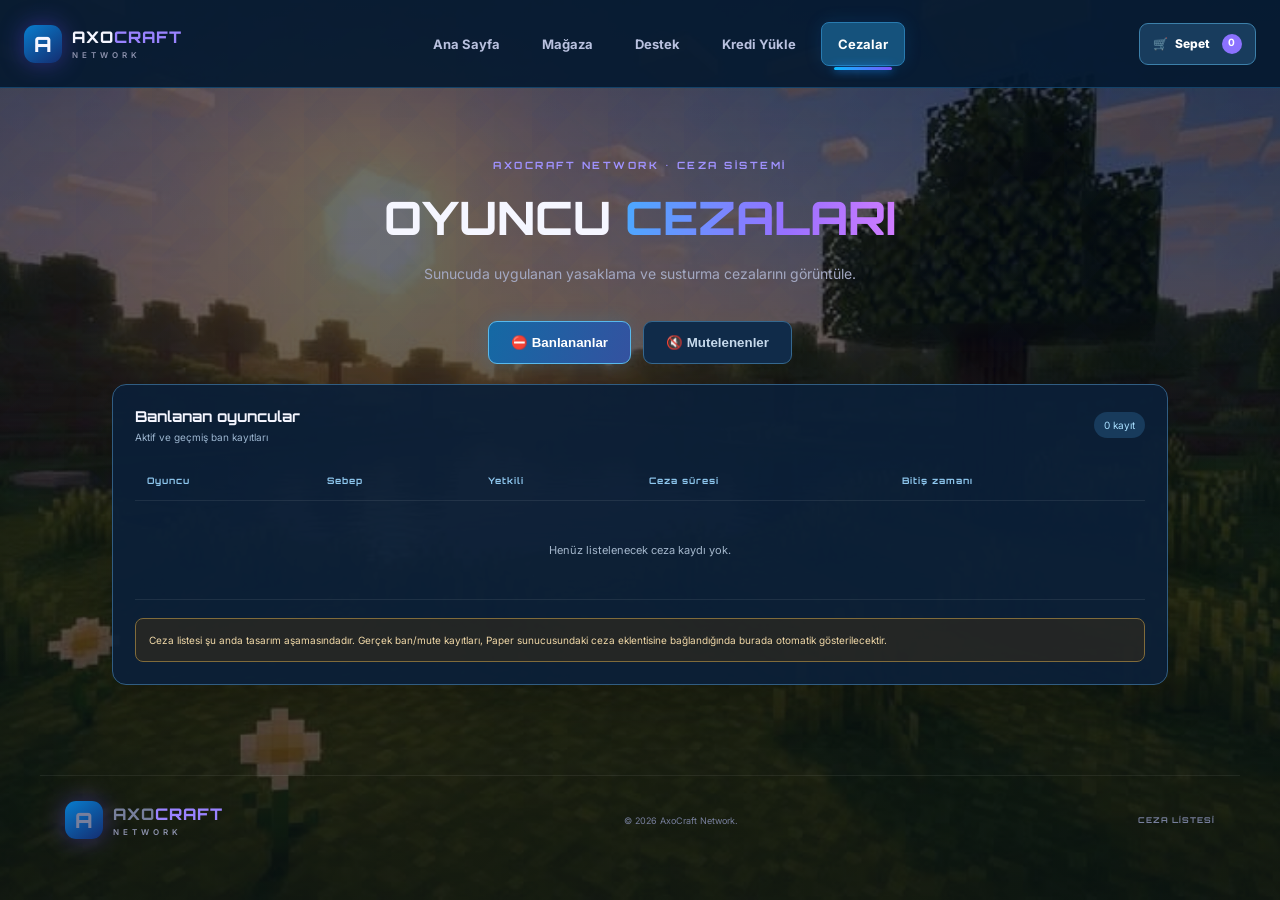
==== cezalar.html @ dee63c84 "Add ban and mute punishment page" ====
<!doctype html>
<html lang="tr"><head><meta charset="utf-8"><meta name="viewport" content="width=device-width,initial-scale=1"><meta name="theme-color" content="#071b31"><title>AxoCraft • Cezalar</title><link href="https://fonts.googleapis.com/css2?family=Orbitron:wght@500;600;700;800&family=Inter:wght@400;500;600;700;800&display=swap" rel="stylesheet"><link rel="stylesheet" href="style.css?v=20261124-2"></head><body><div class="bg-scene"></div><div class="bg-shade"></div>
<header class="topbar"><a class="brand" href="index.html"><span class="brand-mark">A</span><span>AXO<span class="accent">CRAFT</span><small>NETWORK</small></span></a><nav class="main-nav"><a class="nav-tab" href="index.html">Ana Sayfa</a><a class="nav-tab" href="magaza.html">Mağaza</a><a class="nav-tab" href="support.html">Destek</a><a class="nav-tab" href="kredi.html">Kredi Yükle</a><a class="nav-tab active" href="cezalar.html">Cezalar</a></nav><div class="nav-actions"><a class="cart-button" href="magaza.html#sepet">🛒 <span>Sepet</span><b id="headerCartCount" class="cart-count">0</b></a></div></header>
<main class="punishments-page"><div class="section-heading"><span class="eyebrow">AXOCRAFT NETWORK • CEZA SİSTEMİ</span><h1>OYUNCU <span class="gradient">CEZALARI</span></h1><p>Sunucuda uygulanan yasaklama ve susturma cezalarını görüntüle.</p></div><div class="punishment-tabs"><button class="punishment-tab active" data-kind="bans">⛔ Banlananlar</button><button class="punishment-tab" data-kind="mutes">🔇 Mutelenenler</button></div><div class="punishment-panel"><div class="punishment-panel-head"><div><b id="punishmentTitle">Banlanan oyuncular</b><small id="punishmentDescription">Aktif ve geçmiş ban kayıtları</small></div><span class="punishment-count" id="punishmentCount">0 kayıt</span></div><div class="punishment-table-wrap"><table class="punishment-table"><thead><tr><th>Oyuncu</th><th>Sebep</th><th>Yetkili</th><th>Ceza süresi</th><th>Bitiş zamanı</th></tr></thead><tbody id="punishmentRows"><tr><td colspan="5" class="punishment-empty">Henüz listelenecek ceza kaydı yok.</td></tr></tbody></table></div><div class="punishment-note">Ceza listesi şu anda tasarım aşamasındadır. Gerçek ban/mute kayıtları, Paper sunucusundaki ceza eklentisine bağlandığında burada otomatik gösterilecektir.</div></div></main><footer><a class="brand" href="index.html"><span class="brand-mark">A</span><span>AXO<span class="accent">CRAFT</span><small>NETWORK</small></span></a><span>© 2026 AxoCraft Network.</span><span class="footer-note">CEZA LİSTESİ</span></footer>
<script>
const tabs=[...document.querySelectorAll("[data-kind]")];const title=document.getElementById("punishmentTitle"),desc=document.getElementById("punishmentDescription");tabs.forEach(tab=>tab.addEventListener("click",()=>{tabs.forEach(x=>x.classList.toggle("active",x===tab));const mute=tab.dataset.kind==="mutes";title.textContent=mute?"Mutelenen oyuncular":"Banlanan oyuncular";desc.textContent=mute?"Aktif ve geçmiş mute kayıtları":"Aktif ve geçmiş ban kayıtları";document.getElementById("punishmentRows").innerHTML='<tr><td colspan="5" class="punishment-empty">Henüz listelenecek ceza kaydı yok.</td></tr>';document.getElementById("punishmentCount").textContent="0 kayıt";}));let count=0;try{const c=JSON.parse(localStorage.getItem("axo_demo_cart")||"[]");count=c.reduce((n,x)=>n+(Number(x.qty)||1),0)}catch(e){}const badge=document.getElementById("headerCartCount");badge.textContent=count;badge.classList.toggle("has-items",count>0);
</script></body></html>
---- style.css ----
*{box-sizing:border-box}html{scroll-behavior:smooth}body{margin:0;background:#080b1b;color:#f5f6ff;font-family:Inter,Arial,sans-serif;overflow-x:hidden}a{color:inherit;text-decoration:none}.bg-scene{position:fixed;inset:0;z-index:-3;background-image:url('assets/axocraft-background.jpg');background-size:cover;background-position:center;background-repeat:no-repeat;background-attachment:fixed}.bg-scene:before{content:"";position:absolute;inset:0;background-image:linear-gradient(135deg,transparent 24%,#4c4aff0b 25%,#4c4aff0b 50%,transparent 51%),linear-gradient(45deg,transparent 24%,#55aaff0b 25%,#55aaff0b 50%,transparent 51%);background-size:76px 76px;mask-image:linear-gradient(#000,transparent 85%)}.bg-shade{position:fixed;inset:0;z-index:-2;background:linear-gradient(90deg,#080b1b55,#080b1b25 55%,#080b1b45)}.topbar{height:78px;max-width:1200px;margin:auto;padding:0 25px;display:flex;align-items:center;justify-content:space-between;border-bottom:1px solid #ffffff14;gap:18px}.brand{display:flex;align-items:center;gap:10px;font:800 16px Orbitron;letter-spacing:1px;white-space:nowrap}.brand-mark{width:38px;height:38px;border-radius:11px;display:grid;place-items:center;background:linear-gradient(135deg,#287cff,#963cff);box-shadow:0 0 25px #684cff66;font-size:21px}.accent{color:#9a83ff}.brand small{display:block;font:600 8px Inter;letter-spacing:4px;color:#8c91ac;margin-top:3px}.topbar nav{display:flex;gap:27px;color:#a9aec8;font-size:12px}.topbar nav a:hover{color:white}.nav-actions{display:flex;align-items:center;gap:8px}.nav-actions button{border:1px solid #4a4c78;background:#11152b;color:#e9eaff;padding:10px 13px;border-radius:8px;font-size:11px;cursor:pointer}.nav-actions .nav-register{background:linear-gradient(105deg,#287cff,#8050f5);border:0}.nav-actions .cart-button{border-color:#39365f}.cart-button b{background:#8b72ff;border-radius:20px;padding:2px 6px;margin-left:5px}.menu{display:none;background:none;color:white;border:0;font-size:24px}.hero{max-width:1200px;margin:auto;padding:80px 25px 65px;min-height:500px;display:grid;grid-template-columns:1.05fr .95fr;align-items:center}.eyebrow{font:700 10px Orbitron;letter-spacing:2.5px;color:#a092ff}.eyebrow i{display:inline-block;width:7px;height:7px;background:#50e4c2;border-radius:50%;margin-right:9px;box-shadow:0 0 12px #50e4c2}.hero h1{font:800 clamp(43px,6vw,75px)/1.06 Orbitron;letter-spacing:-3px;margin:22px 0}.gradient{background:linear-gradient(100deg,#4aa9ff,#9870ff 60%,#d27cff);-webkit-background-clip:text;background-clip:text;color:transparent}.hero-copy>p,.section-heading p,.join p{color:#a3a8c2;line-height:1.8;font-size:14px;max-width:480px}.hero-actions{display:flex;gap:12px;margin:28px 0 22px;flex-wrap:wrap}.primary,.secondary{border:0;border-radius:7px;padding:14px 18px;font:700 10px Orbitron;letter-spacing:1px;cursor:pointer}.primary{color:white;background:linear-gradient(105deg,#287cff,#8050f5);box-shadow:0 8px 28px #5b50ef45}.secondary{display:inline-block;border:1px solid #343956;color:#d5d8ed;background:#111426}.ip-line{display:flex;align-items:center;gap:10px;color:#d9dcf3;font:600 11px monospace}.pulse,.status-dot{width:7px;height:7px;border-radius:50%;background:#4ee1b0;box-shadow:0 0 12px #4ee1b0}.tiny{font:700 8px Inter;color:#777f9f;letter-spacing:1px;margin-left:8px}.hero-art{height:350px;position:relative;display:grid;place-items:center;overflow:hidden}.portal{width:210px;height:260px;border:13px solid #4035a0;border-radius:48% 48% 12px 12px;background:radial-gradient(ellipse,#ef80ff 0%,#7a35e9 30%,#191b60 72%);box-shadow:0 0 35px #7e4aff,0 0 100px #793fff88,inset 0 0 25px #b9a0ff;transform:perspective(500px) rotateY(-14deg);animation:portalGlow 4s infinite alternate}.portal:after{content:"";position:absolute;inset:22px;border:2px solid #d6a2ff88;border-radius:50% 50% 8px 8px}.pixel-tower{position:absolute;bottom:35px;width:100%;height:75px;background:linear-gradient(90deg,transparent 0 8%,#182653 8% 22%,#2b286a 22% 28%,transparent 28% 66%,#24234f 66% 83%,transparent 83%);clip-path:polygon(0 55%,12% 55%,12% 15%,20% 15%,20% 55%,30% 55%,30% 35%,42% 35%,42% 55%,57% 55%,57% 0,67% 0,67% 55%,82% 55%,82% 20%,91% 20%,91% 55%,100% 55%,100% 100%,0 100%)}.floating-block{position:absolute;width:42px;height:42px;background:linear-gradient(135deg,#6b65ff,#242a70);box-shadow:0 0 25px #6155ff88;transform:rotate(25deg);image-rendering:pixelated}.block-a{top:45px;left:18%}.block-b{bottom:65px;right:15%;width:25px;height:25px;background:linear-gradient(135deg,#5bc8ff,#2253a0)}.art-caption{position:absolute;bottom:4px;font:700 9px Orbitron;letter-spacing:4px;color:#858bb3}@keyframes portalGlow{to{filter:hue-rotate(18deg) brightness(1.2);box-shadow:0 0 55px #b14aff,0 0 120px #793fffaa}}.status-wrap{max-width:1140px;margin:0 auto;padding:0 25px}.status-card{display:flex;align-items:center;gap:45px;padding:20px 25px;background:#111629ed;border:1px solid #292f50;border-radius:12px}.status-left{display:flex;align-items:center;gap:13px;flex:1}.status-left b,.status-stat b{display:block;font-size:13px}.status-left small,.status-stat small{display:block;color:#737b9d;font-size:8px;letter-spacing:1.4px;margin-top:6px}.status-stat b{font:700 18px Orbitron}.refresh{background:#1b2040;color:#b8b2ff;border:1px solid #34365d;border-radius:7px;padding:8px 12px;font-size:18px;cursor:pointer}.section{max-width:1200px;margin:0 auto;padding:90px 25px}.section-heading{text-align:center}.section-heading h2,.feature-band h2,.join h2{font:800 clamp(29px,4vw,44px) Orbitron;margin:14px 0}.section-heading p{margin:0 auto}.mode-grid{display:grid;grid-template-columns:repeat(3,1fr);gap:17px;margin-top:40px}.mode-card{padding:25px;background:linear-gradient(145deg,#141a32ed,#101426ed);border:1px solid #292f4d;border-radius:12px;min-height:215px}.mode-card.featured{border-color:#6551c9;box-shadow:0 0 35px #654cff18}.mode-icon{font-size:27px;margin-bottom:18px}.tag,.product-type{font:700 8px Orbitron;letter-spacing:2px;color:#9a8cff}.mode-card h3,.product-card h3{font:700 18px Orbitron;margin:10px 0}.mode-card p,.product-card p{color:#9299b7;font-size:12px;line-height:1.7}.store{padding-top:75px}.store-tabs{display:flex;justify-content:center;gap:9px;flex-wrap:wrap;margin:30px 0}.store-tab{background:#12172d;border:1px solid #303657;color:#b9bfd9;border-radius:20px;padding:10px 17px;font-size:11px;cursor:pointer}.store-tab.active{background:#4d3e9b;border-color:#8a76ff;color:#fff}.product-grid{display:grid;grid-template-columns:repeat(3,1fr);gap:17px}.product-card{overflow:hidden;border:1px solid #2b3152;border-radius:13px;background:#111629f2;transition:.2s}.product-card:hover{transform:translateY(-4px);border-color:#7865e6}.product-card.hidden{display:none}.product-art{height:155px;display:grid;place-items:center;font-size:55px;position:relative;background:radial-gradient(circle at 50% 50%,#6650bf88,transparent 55%),linear-gradient(135deg,#19274d,#241944)}.product-art span{position:absolute;top:13px;right:13px;background:#080b1bdc;border:1px solid #5b4eaa;border-radius:20px;padding:6px 9px;font:700 8px Orbitron;color:#c5baff}.vip-art{background:radial-gradient(circle,#357bdc88,transparent 55%),linear-gradient(135deg,#112c4d,#241944)}.credit-art{background:radial-gradient(circle,#a8793188,transparent 55%),linear-gradient(135deg,#29294a,#17233e)}.key-art{background:radial-gradient(circle,#8d50b588,transparent 55%),linear-gradient(135deg,#24183f,#142445)}.cosmetic-art{background:radial-gradient(circle,#3984d888,transparent 55%),linear-gradient(135deg,#142a4b,#291940)}.product-info{padding:18px}.product-info h3{font-size:16px}.product-info p{min-height:36px}.product-bottom{display:flex;align-items:center;justify-content:space-between;gap:8px;margin-top:17px}.product-bottom>b{font:700 16px Orbitron;color:#fff}.add-cart{border:1px solid #6556bc;background:#29224e;color:#eeeaff;border-radius:7px;padding:9px 10px;font-size:10px;cursor:pointer}.add-cart:hover{background:#5140a0}.store-note{text-align:center;color:#7882a3;font-size:10px;line-height:1.6;margin:25px auto 0;max-width:700px}.feature-band{padding:65px max(25px,calc((100% - 1140px)/2));background:linear-gradient(100deg,#11152bee,#171332ed);border-top:1px solid #27284c;border-bottom:1px solid #27284c;display:grid;grid-template-columns:1fr 1fr;gap:45px;align-items:center}.feature-list>div{display:flex;gap:22px;padding:16px 0;border-bottom:1px solid #ffffff12}.feature-list b{font:700 13px Orbitron;color:#8d7bff}.feature-list strong,.feature-list small{display:block}.feature-list strong{font-size:13px}.feature-list small{font-size:11px;color:#858ca9;margin-top:5px}.join{text-align:center;padding:75px 20px 90px;background:radial-gradient(ellipse at center,#29205b66,transparent 65%);border-top:1px solid #ffffff10}.join .primary{margin-top:15px}footer{max-width:1200px;margin:auto;padding:25px;color:#777f9c;font-size:9px;display:flex;align-items:center;justify-content:space-between;border-top:1px solid #ffffff12}.footer-note{font:700 8px Orbitron;letter-spacing:1px}.toast{position:fixed;bottom:22px;left:50%;transform:translate(-50%,20px);opacity:0;background:#25234c;border:1px solid #7868e8;padding:12px 18px;border-radius:8px;font-size:12px;transition:.25s;pointer-events:none;z-index:30}.toast.show{opacity:1;transform:translate(-50%,0)}.modal-backdrop,.drawer-backdrop{position:fixed;inset:0;background:#030510d9;backdrop-filter:blur(8px);z-index:40;display:none;align-items:center;justify-content:center;padding:18px}.modal-backdrop.open,.drawer-backdrop.open{display:flex}.modal{position:relative;width:min(100%,420px);padding:30px;background:#12172c;border:1px solid #51458b;border-radius:15px;box-shadow:0 20px 90px #0009}.modal h2,.cart-drawer h2{font:800 25px Orbitron;margin:13px 0}.modal-help{font-size:11px;color:#9aa2bf;line-height:1.6}.modal-close{position:absolute;right:16px;top:12px;border:0;background:none;color:#c9c8e9;font-size:27px;cursor:pointer}.modal label,.checkout-label{display:block;color:#b9bfd9;font-size:11px;margin:14px 0 7px}.modal input,.cart-drawer input{width:100%;padding:12px;background:#090e20;border:1px solid #343b61;border-radius:7px;color:#fff;outline:none}.modal input:focus,.cart-drawer input:focus{border-color:#8b72ff}.full{width:100%;margin-top:18px}.switch-auth{display:block;margin:17px auto 0;border:0;background:none;color:#b5a6ff;font-size:11px;cursor:pointer}.hidden{display:none!important}.drawer-backdrop{justify-content:flex-end;padding:0}.cart-drawer{position:relative;height:100%;width:min(100%,420px);background:#11162b;border-left:1px solid #464078;padding:30px 23px;overflow:auto}.cart-drawer h2{margin-bottom:25px}.cart-items{display:grid;gap:12px}.cart-row{display:flex;align-items:center;gap:12px;padding:12px;background:#1a2039;border:1px solid #30395d;border-radius:9px}.cart-row .emoji{font-size:25px}.cart-row .item-name{flex:1;font-size:12px}.cart-row .item-name small{display:block;color:#929ab8;margin-top:5px}.remove-item{border:0;background:none;color:#ff8b9c;font-size:18px;cursor:pointer}.empty-cart{color:#939ab6;font-size:12px}.cart-summary{display:flex;justify-content:space-between;border-top:1px solid #343a5b;margin-top:25px;padding-top:18px;font-size:13px}.cart-summary b{font:700 17px Orbitron}.cart-drawer .modal-help{margin-top:12px}.checkout-label{margin-top:25px}@media(max-width:800px){.topbar nav{display:none}.topbar{height:auto;min-height:72px;flex-wrap:wrap;padding:12px 17px}.nav-actions{gap:5px}.nav-actions button{padding:9px 8px;font-size:10px}.hero{padding:45px 20px 45px;grid-template-columns:1fr}.hero-art{height:240px;grid-row:1}.hero-copy{grid-row:2}.hero h1{font-size:48px}.portal{transform:scale(.78);height:230px}.status-card{gap:15px;padding:17px;flex-wrap:wrap}.status-left{flex-basis:100%}.status-stat{flex:1}.section{padding:65px 18px}.mode-grid,.product-grid{grid-template-columns:1fr 1fr}.feature-band{grid-template-columns:1fr;padding:55px 20px;gap:20px}footer{padding:22px;flex-wrap:wrap;gap:15px}}@media(max-width:480px){.brand{font-size:13px}.brand-mark{width:33px;height:33px}.nav-actions button{padding:8px 7px}.nav-actions .nav-login{display:none}.hero h1{font-size:43px}.mode-grid,.product-grid{grid-template-columns:1fr}.product-art{height:135px}.product-info p{min-height:0}.product-bottom>b{font-size:14px}.add-cart{font-size:9px}.footer-note{display:none}}
/* AxoCraft account, chest, support and clearer backdrop */
.bg-scene{filter:none!important;opacity:1!important;background-position:center center;background-size:cover}
.bg-shade{background:linear-gradient(180deg,#06091a30,#070a1c55 65%,#080b1b88)!important}
.hero-art.eagle-art{overflow:visible;isolation:isolate}
.eagle-glow{position:absolute;width:270px;height:240px;border-radius:50%;background:radial-gradient(ellipse,#6d4cff88 0%,#168bff33 48%,transparent 72%);filter:blur(12px);z-index:-1}
.eagle-emoji{font-size:clamp(145px,24vw,260px);line-height:1;filter:drop-shadow(0 12px 0 #17215d) drop-shadow(0 0 18px #5c9dff) drop-shadow(0 0 40px #863fff);transform:translateY(-8px);animation:eagleFloat 4s ease-in-out infinite}
@keyframes eagleFloat{50%{transform:translateY(-20px) scale(1.035)}}
.account-chip{display:flex!important;align-items:center;gap:7px}.account-chip small{color:#9d8aff;font-size:8px}.account-menu{position:absolute;right:max(20px,calc((100vw - 1150px)/2));top:67px;z-index:25;width:205px;padding:12px;background:#11172eee;border:1px solid #51478a;border-radius:12px;box-shadow:0 16px 45px #0009}.account-head{padding:9px 8px 13px;border-bottom:1px solid #ffffff18;margin-bottom:7px}.account-head b,.account-head small{display:block}.account-head small{color:#a092ff;font-size:9px;margin-top:4px}.account-menu button{display:block;width:100%;text-align:left;padding:11px 9px;border:0;background:transparent;color:#dce0f7;border-radius:6px;font-size:11px;cursor:pointer}.account-menu button:hover{background:#29264f}.credit-banner{display:flex;justify-content:space-between;align-items:center;gap:18px;padding:22px 25px;margin:30px 0 12px;border:1px solid #51478a;border-radius:12px;background:linear-gradient(110deg,#142b50ed,#2b1b52ed)}.credit-banner h3{font:700 19px Orbitron;margin:8px 0}.credit-banner p{color:#aab2d1;font-size:11px;margin:0}.support-form{max-width:560px;margin:35px auto 0;padding:25px;background:#111629f2;border:1px solid #303657;border-radius:12px}.support-form label{display:block;color:#c2c7df;font-size:11px;margin:12px 0}.support-form select,.support-form textarea{display:block;width:100%;margin-top:8px;padding:12px;background:#090e20;border:1px solid #343b61;border-radius:7px;color:white;font:12px Inter}.support-form textarea{min-height:120px;resize:vertical}.support-form>small{display:block;color:#838ba9;font-size:9px;line-height:1.5;margin-top:12px}.chest-items{margin-top:20px}.chest-empty{display:grid;justify-items:center;gap:10px;padding:28px 12px;background:#0a1023;border:1px dashed #45416e;border-radius:10px;font-size:35px}.chest-empty b{font:700 13px Orbitron}.chest-empty small{font-size:10px;color:#929ab8;text-align:center}.cart-button b{display:inline-block}.modal-backdrop{backdrop-filter:none!important;background:#02040bdc!important}
@media(max-width:800px){.account-menu{right:14px;top:65px}.credit-banner{align-items:flex-start;flex-direction:column}.nav-actions{position:relative}}

@media(min-width:801px){
.hero{display:block;position:relative;min-height:545px;padding-top:65px;padding-bottom:55px}
.hero-copy{position:relative;z-index:2;text-align:center;max-width:760px;margin:0 auto}
.hero-copy>p{margin:0 auto;max-width:560px}
.hero-actions,.ip-line{justify-content:center}
.hero-art.eagle-art{position:absolute;inset:5px 0 0;height:100%;width:100%;z-index:1;opacity:.52;pointer-events:none}
.eagle-emoji{font-size:330px;opacity:.82}
.eagle-glow{width:430px;height:330px}
.hero-copy .eyebrow{display:inline-block}
}

/* Requested AxoCraft navigation and background treatment */
.bg-scene{background-image:url("assets/axocraft-background.jpg")!important;background-size:cover!important;background-position:center!important;filter:none!important;opacity:1!important}
.bg-scene:after{content:"";position:absolute;inset:0;background:rgba(5,9,24,.85)}
.bg-shade{background:linear-gradient(180deg,#070a1b22,#070a1b44 65%,#080b1b77)!important}
.topbar{gap:18px}
.main-nav{display:flex;align-items:center;gap:7px;flex-wrap:nowrap}
.main-nav .nav-tab{display:inline-flex;align-items:center;justify-content:center;white-space:nowrap;padding:11px 14px;border:1px solid transparent;border-radius:8px;color:#b9c1df;font-size:11px;font-weight:700;transition:.2s}
.main-nav .nav-tab:hover{color:#fff;background:#17254a}
.main-nav .nav-tab.active{color:#fff;background:linear-gradient(110deg,#087dff33,#8a39ff33);border:1px solid #328cff88;box-shadow:0 0 18px #167dff22;position:relative}
.main-nav .nav-tab.active:after{content:"";position:absolute;left:12px;right:12px;bottom:-5px;height:3px;border-radius:5px;background:linear-gradient(90deg,#08baff,#7b55ff);box-shadow:0 0 10px #168cff}
.hero{display:block;position:relative;min-height:530px;padding:70px 0 60px}
.hero-copy{position:relative;z-index:2;max-width:560px;text-align:left}
.hero-copy>p{margin-left:0}
.hero-actions,.ip-line{justify-content:flex-start}
.hero-art.eagle-art{position:absolute;right:1%;top:8px;width:47%;height:460px;z-index:1;opacity:.98;pointer-events:none}
.eagle-emoji{font-size:clamp(190px,27vw,340px);filter:drop-shadow(0 0 18px #169fff) drop-shadow(0 0 40px #642dff)}
.punishments-section{padding-top:70px;padding-bottom:55px}
.punishment-search{max-width:600px;margin:28px auto 0;display:flex;gap:10px}
.punishment-search input{flex:1;min-width:0;background:#0a1024;border:1px solid #39446e;border-radius:8px;padding:14px;color:white}
.punishment-result{max-width:600px;margin:15px auto;padding:25px;border:1px solid #343d66;border-radius:12px;background:#11172cdd;display:grid;justify-items:center;gap:9px;text-align:center}
.punishment-result>span{font-size:30px}.punishment-result b{font:700 12px Orbitron}.punishment-result small{color:#9da6c4;font-size:10px}
@media(max-width:950px){.topbar{flex-wrap:wrap}.main-nav{order:3;width:100%;overflow-x:auto;justify-content:flex-start;padding:4px 0 8px}.main-nav .nav-tab{padding:9px 11px}.hero{min-height:460px}.hero-art.eagle-art{right:-8%;width:52%;top:65px}.hero-copy{max-width:52%}}
@media(max-width:600px){.hero{min-height:490px;padding-top:40px}.hero-copy{max-width:100%}.hero-art.eagle-art{position:relative;right:auto;top:auto;width:100%;height:200px;margin-top:5px}.eagle-emoji{font-size:170px}.punishment-search{flex-direction:column}}

/* Real uploaded AxoCraft artwork */
.bg-scene{background-image:url("Minecraft%20Landscape.jpeg?v=20261123-4")!important;background-size:cover!important;background-position:center 54%!important;opacity:.60!important;filter:none!important}
.bg-scene:after{display:none!important}
.bg-shade{background:linear-gradient(180deg,rgba(5,8,22,.18),rgba(5,8,22,.28) 65%,rgba(5,8,22,.40))!important}
.hero{display:flex!important;align-items:center;justify-content:flex-end!important;min-height:570px!important;padding:55px 2% 55px 0!important}
.hero-copy{order:2!important;margin:0 0 0 auto!important;max-width:540px!important;text-align:right!important;z-index:3!important}
.hero-copy>p{margin-left:auto!important;margin-right:0!important}
.hero-actions,.ip-line{justify-content:flex-end!important}
.hero-art.eagle-art{order:1!important;position:absolute!important;left:0!important;right:auto!important;top:50%!important;transform:translateY(-50%)!important;width:55%!important;height:100%!important;display:flex!important;align-items:center!important;justify-content:center!important;opacity:1!important;z-index:1!important}
.eagle-image{display:block;width:min(100%,590px);max-height:520px;object-fit:contain;filter:drop-shadow(0 0 18px #159dff) drop-shadow(0 0 42px #692aff);animation:eagleFloat 5s ease-in-out infinite}
.eagle-emoji,.art-caption{display:none!important}
@media(max-width:800px){.hero{min-height:unset!important;display:flex!important;flex-direction:column!important;padding:35px 0!important;gap:0!important}.hero-copy{order:1!important;max-width:100%!important;text-align:right!important;margin:0!important}.hero-art.eagle-art{position:relative!important;order:2!important;left:auto!important;top:auto!important;transform:none!important;width:100%!important;height:230px!important}.eagle-image{max-height:240px;width:100%}.hero-copy>p{margin-left:auto!important}.hero-actions,.ip-line{justify-content:flex-end!important}}

.store-empty{max-width:680px;margin:38px auto 0;padding:48px 24px;text-align:center;border:1px dashed #514b83;border-radius:14px;background:#10162bd9}.store-empty-icon{font-size:42px;color:#9b82ff}.store-empty h3{font:700 18px Orbitron;margin:14px 0 8px}.store-empty p{color:#9da6c4;font-size:12px;line-height:1.7;margin:0}

/* Final background clarity and brightness adjustment */
.bg-scene{filter:brightness(.95) blur(0)!important;opacity:.60!important;background-size:cover!important;background-repeat:no-repeat!important;image-rendering:auto!important;backdrop-filter:none!important}
.bg-scene:after{display:none!important;filter:none!important}

/* AxoCraft homepage: only modes, announcements and server IP */
.bg-scene{opacity:.55!important;filter:brightness(.95) blur(0)!important;background-repeat:no-repeat!important;background-size:cover!important;backdrop-filter:none!important}
.bg-scene:after{display:none!important}
#status-wrap,.status-wrap,#magaza,#ozellikler,#cezalar,#destek,.join{display:none!important}
.announcements{padding-top:48px;padding-bottom:90px}
.announcement-empty{max-width:680px;margin:32px auto 0;padding:35px 22px;display:grid;justify-items:center;gap:10px;text-align:center;border:1px dashed #514b83;border-radius:14px;background:#10162bd9}
.announcement-empty span{font-size:34px}.announcement-empty b{font:700 14px Orbitron}.announcement-empty small{font-size:11px;color:#9da6c4}
#openCart{display:none!important}


/* Demo support + chest navigation */
.chest-nav{display:inline-flex;align-items:center;gap:7px;padding:10px 13px;border:1px solid #51478a;border-radius:8px;background:linear-gradient(110deg,#182c51,#29194b);color:#f2efff;font-size:11px;font-weight:800;white-space:nowrap;box-shadow:0 0 16px #654cff20}
.chest-nav:hover{border-color:#927cff;background:#292052}
.support-page,.chest-page{max-width:1000px;margin:0 auto;padding:65px 22px 90px;min-height:70vh}
.page-panel{max-width:760px;margin:30px auto;padding:25px;background:#111629f2;border:1px solid #343b61;border-radius:14px}
.demo-warning{margin:18px auto;padding:13px 15px;border:1px solid #8b6538;background:#392b1b99;color:#ffdda9;border-radius:9px;font-size:11px;line-height:1.6}
.demo-form label{display:block;margin:14px 0;color:#c4c9e0;font-size:11px}
.demo-form input,.demo-form select,.demo-form textarea,.quantity-input{display:block;width:100%;margin-top:7px;padding:12px;background:#090e20;border:1px solid #343b61;border-radius:7px;color:#fff;font:12px Inter}
.demo-form textarea{min-height:115px;resize:vertical}
.ticket-card,.chest-item{padding:16px;margin:12px 0;background:#0b1125;border:1px solid #343b61;border-radius:10px}
.ticket-card h3,.chest-item h3{margin:0 0 8px;font:700 13px Orbitron}
.ticket-meta{font-size:10px;color:#929ab8;line-height:1.7}
.red-rank{display:inline-block;margin-top:5px;padding:3px 7px;border-radius:4px;background:#631d32;color:#ff667e;font:800 8px Orbitron;letter-spacing:1px}
.demo-tag{display:inline-block;padding:4px 8px;border-radius:5px;background:#641d35;color:#ff7188;font:800 9px Orbitron;letter-spacing:1px}
.ticket-reply{margin-top:12px;padding:10px;border-left:2px solid #8b72ff;background:#171632;color:#d9d5ff;font-size:11px}
.chest-empty-large{min-height:260px;display:grid;place-content:center;justify-items:center;gap:12px;text-align:center;background:linear-gradient(145deg,#111a34,#15102b);border:1px dashed #61539c;border-radius:15px}
.chest-illustration{font-size:72px;filter:drop-shadow(0 0 20px #7657ff)}
.chest-empty-large b{font:700 15px Orbitron}.chest-empty-large small{color:#9da6c4;font-size:11px}
.chest-actions{display:flex;gap:9px;flex-wrap:wrap;margin-top:14px}
.chest-actions button{border:1px solid #6657aa;background:#211d43;color:#eeeaff;border-radius:7px;padding:10px 13px;font-size:10px;font-weight:700}
.chest-actions button.primary{background:linear-gradient(105deg,#287cff,#8050f5);border:0}
@media(max-width:600px){.chest-nav{padding:8px}.chest-nav span{display:none}.support-page,.chest-page{padding:42px 15px 65px}.page-panel{padding:18px}}


/* Demo store */
.store-page{max-width:1120px;margin:0 auto;padding:55px 22px 90px;min-height:75vh}
.store-toolbar{display:flex;align-items:center;justify-content:space-between;gap:14px;flex-wrap:wrap;margin:30px 0 18px}
.store-products{display:grid;grid-template-columns:repeat(3,minmax(0,1fr));gap:18px}
.demo-product{overflow:hidden;border:1px solid #30395d;border-radius:14px;background:linear-gradient(145deg,#151b34f5,#101426f5)}
.demo-product-art{height:150px;display:grid;place-items:center;font-size:55px;background:radial-gradient(circle,#6851c477,transparent 60%),linear-gradient(135deg,#172a4b,#25183f)}
.demo-product-body{padding:18px}
.demo-product-body h3{font:700 16px Orbitron;margin:7px 0}
.demo-product-body p{min-height:35px;color:#9da6c4;font-size:11px;line-height:1.6}
.demo-price{font:700 17px Orbitron;margin:12px 0;color:#fff}
.demo-product button{width:100%}
.demo-cart{max-width:800px;margin:35px auto 0;padding:22px;border:1px solid #4b447c;border-radius:14px;background:#10162beF}
.demo-cart-row{display:flex;align-items:center;justify-content:space-between;gap:12px;padding:12px 0;border-bottom:1px solid #ffffff14;font-size:12px}
.demo-cart-row button{border:0;background:none;color:#ff8195;font-size:18px}
.demo-cart-total{display:flex;justify-content:space-between;margin-top:18px;font:700 16px Orbitron}
.demo-checkout{max-width:800px;margin:14px auto;padding:20px;border:1px solid #30395d;border-radius:12px;background:#101629}
.demo-checkout label{display:block;color:#c4c9e0;font-size:11px;margin:10px 0}
.demo-checkout input{width:100%;padding:12px;background:#090e20;border:1px solid #343b61;border-radius:7px;color:white}
@media(max-width:760px){.store-products{grid-template-columns:1fr 1fr}}
@media(max-width:500px){.store-products{grid-template-columns:1fr}.store-page{padding:38px 15px 65px}}

/* AxoCraft 24.11.2026 layout update */
.bg-scene{opacity:.45}.single-mode{grid-template-columns:minmax(260px,520px);justify-content:center}.single-mode .mode-card{min-height:260px}.mode-play{display:inline-flex;margin-top:14px;text-decoration:none}.account-menu button{width:100%;text-align:left;margin-top:5px}.topbar .main-nav{margin-left:auto}.profile-layout{max-width:1100px;margin:55px auto;padding:0 22px;display:grid;grid-template-columns:245px 1fr;gap:22px}.profile-side,.profile-panel{background:linear-gradient(145deg,#111a33f2,#17132ff2);border:1px solid #494477;border-radius:16px;padding:22px}.profile-side h3{font:700 16px Orbitron;margin:0 0 18px}.profile-side button{display:block;width:100%;text-align:left;margin:6px 0;padding:13px;border:1px solid transparent;border-radius:9px;background:#ffffff08;color:#cbd0e8;cursor:pointer}.profile-side button.active,.profile-side button:hover{background:#6b5aff25;border-color:#7669d8;color:white}.profile-content h1{font:800 clamp(27px,4vw,38px) Orbitron;margin:0 0 8px}.profile-content>p{color:#aab1cc;font-size:13px;line-height:1.7}.profile-panel{margin-top:18px}.profile-panel h2{font:700 17px Orbitron;margin:0 0 18px}.profile-form{display:grid;grid-template-columns:1fr 1fr;gap:15px}.profile-form label{display:block;color:#c5cbe5;font-size:12px}.profile-form input{display:block;width:100%;margin-top:8px;padding:13px;background:#090e20;border:1px solid #454c78;border-radius:8px;color:white;outline:none}.profile-form input:focus{border-color:#8b72ff}.profile-form .full{grid-column:1/-1}.profile-note{padding:13px;border-radius:9px;background:#29213b;color:#d3c9ef;font-size:11px;line-height:1.7;margin:14px 0}.profile-actions{display:flex;gap:10px;flex-wrap:wrap}.profile-disabled{opacity:.55;cursor:not-allowed}.profile-hidden{display:none!important}.profile-badge{display:inline-block;padding:5px 9px;border-radius:20px;background:#5546a533;color:#c7bbff;font-size:10px;margin-left:8px}@media(max-width:700px){.profile-layout{grid-template-columns:1fr;margin:30px auto}.profile-side{display:flex;flex-wrap:wrap;gap:5px}.profile-side h3{width:100%}.profile-side button{width:auto;flex:1}.profile-form{grid-template-columns:1fr}}


/* LeraCraft-inspired AxoCraft homepage layout */
.topbar{max-width:100%;padding:0 max(24px,calc((100vw - 1450px)/2));height:88px;background:rgba(5,25,48,.92);border-bottom:1px solid #2c91d855;position:relative;z-index:20}.brand-mark{background:linear-gradient(145deg,#087dce,#142d70)}.main-nav{margin:0 auto!important;gap:8px!important}.main-nav .nav-tab{font-size:13px;padding:13px 16px}.main-nav .nav-tab.active{background:#15527c;border-color:#287bb0}.nav-actions{position:relative}.nav-actions .cart-button{display:flex;align-items:center;gap:7px;padding:10px 13px;border-radius:9px;background:#183c5d;border:1px solid #3c80aa;color:#fff;font-size:12px;font-weight:800;white-space:nowrap}.cart-count{display:inline-grid;place-items:center;min-width:20px;height:20px;padding:0 5px;border-radius:20px;background:#e34555;color:white;font-size:10px}.cart-count.has-items{background:#24b879;color:#061d17}.reference-hero{max-width:100%;min-height:455px!important;padding:30px 22px 10px!important;display:flex!important;flex-direction:column!important;justify-content:center!important;align-items:center!important;gap:0!important;background:radial-gradient(ellipse at 50% 48%,#1264a966 0%,#0b3157aa 42%,#071a31 78%);overflow:hidden}.reference-hero:before{content:"";position:absolute;inset:0;background:radial-gradient(circle at 20% 25%,#8bdcff44 1px,transparent 2px),radial-gradient(circle at 78% 66%,#9bdcff55 1px,transparent 2px),radial-gradient(circle at 44% 18%,#fff5 1px,transparent 2px);background-size:180px 140px;pointer-events:none}.reference-hero .hero-art.eagle-art{position:relative!important;inset:auto!important;transform:none!important;width:min(100%,420px)!important;height:280px!important;opacity:1!important;order:0!important;display:grid!important;place-items:center!important}.reference-hero .eagle-image{width:100%;height:100%;max-height:300px;object-fit:contain;filter:drop-shadow(0 0 18px #28aaff) drop-shadow(0 0 45px #1268d9)}.reference-hero .hero-copy{order:1!important;max-width:720px!important;text-align:center!important;margin:0 auto!important}.reference-hero .hero-copy h1{font-size:clamp(25px,4vw,38px);margin:8px 0}.reference-hero .hero-copy>p{margin:0 auto;font-size:13px}.reference-hero .hero-actions{justify-content:center!important;margin:13px 0 8px}.reference-hero .ip-line{justify-content:center!important}.hero-social{max-width:100%;padding:18px max(24px,calc((100vw - 1250px)/2));display:flex;align-items:center;justify-content:space-between;gap:20px;background:linear-gradient(90deg,#061b34,#082747);border-bottom:2px solid #2496d4}.hero-player{display:flex;align-items:center;gap:13px}.hero-player b{display:block;font-size:15px}.hero-player small,.discord-card small{display:block;color:#b1c7df;font-size:10px;margin-top:5px}.online-led{width:9px;height:9px;border-radius:50%;background:#f0b43d;box-shadow:0 0 10px currentColor}.crown-shortcut{margin-left:10px;width:58px;height:58px;border:1px solid #378ac1;border-radius:13px;background:#15527c;color:white;font-size:28px}.discord-card{display:flex;align-items:center;gap:13px;padding:12px 17px;border:1px solid #357bb1;border-radius:12px;background:#102e50;color:#fff;min-width:310px}.discord-icon{display:grid;place-items:center;width:48px;height:48px;border-radius:10px;background:#315b94;font-size:25px}.discord-card b{font-size:13px}.discord-card i{margin-left:auto;color:#8fdcff;font-style:normal}.status-wrap{display:none!important}@media(max-width:800px){.topbar{height:auto;padding:12px 15px;gap:10px}.main-nav{order:3;width:100%;overflow-x:auto;justify-content:flex-start;padding:4px 0 8px}.nav-actions .cart-button span{display:none}.reference-hero{min-height:unset!important;padding:20px 15px!important}.reference-hero .hero-art.eagle-art{height:230px!important}.hero-social{padding:15px;align-items:stretch;flex-direction:column}.discord-card{min-width:0;width:100%}.hero-player{justify-content:flex-start}}@media(max-width:480px){.brand{font-size:12px}.nav-actions .cart-button{padding:8px}.main-nav .nav-tab{font-size:11px;padding:9px 11px}.reference-hero .hero-art.eagle-art{height:200px!important}}

/* Punishment list page */
.punishments-page{max-width:1100px;min-height:70vh;margin:0 auto;padding:65px 22px 90px}.punishments-page .section-heading h1{font:800 clamp(30px,5vw,46px) Orbitron;margin:15px 0}.punishment-tabs{display:flex;justify-content:center;gap:12px;margin:35px 0 20px}.punishment-tab{border:1px solid #35688f;background:#102b49;color:#c6d9eb;padding:13px 22px;border-radius:9px;font-weight:800;cursor:pointer}.punishment-tab.active{background:linear-gradient(110deg,#1469a4,#3452a0);border-color:#58b9ed;color:white;box-shadow:0 0 20px #148bda33}.punishment-panel{padding:22px;border:1px solid #315d82;border-radius:14px;background:#0b2038ed;box-shadow:0 15px 50px #0003}.punishment-panel-head{display:flex;justify-content:space-between;align-items:center;gap:12px;margin-bottom:18px}.punishment-panel-head b,.punishment-panel-head small{display:block}.punishment-panel-head b{font:700 15px Orbitron}.punishment-panel-head small{color:#9db6d0;font-size:10px;margin-top:5px}.punishment-count{padding:7px 10px;border-radius:20px;background:#183b5c;color:#a9dfff;font-size:10px}.punishment-table-wrap{overflow-x:auto}.punishment-table{width:100%;border-collapse:collapse;min-width:680px}.punishment-table th,.punishment-table td{padding:14px 12px;text-align:left;border-bottom:1px solid #ffffff14;font-size:11px}.punishment-table th{color:#8fc8ef;font:700 9px Orbitron;letter-spacing:1px}.punishment-empty{text-align:center!important;color:#a4b7cc;padding:42px!important}.punishment-note{margin-top:18px;padding:13px;border:1px solid #806b3b;border-radius:8px;background:#342b1b99;color:#f1d9a8;font-size:10px;line-height:1.6}@media(max-width:600px){.punishments-page{padding:40px 14px 65px}.punishment-tabs{gap:8px}.punishment-tab{flex:1;padding:12px 8px;font-size:11px}.punishment-panel{padding:15px}}
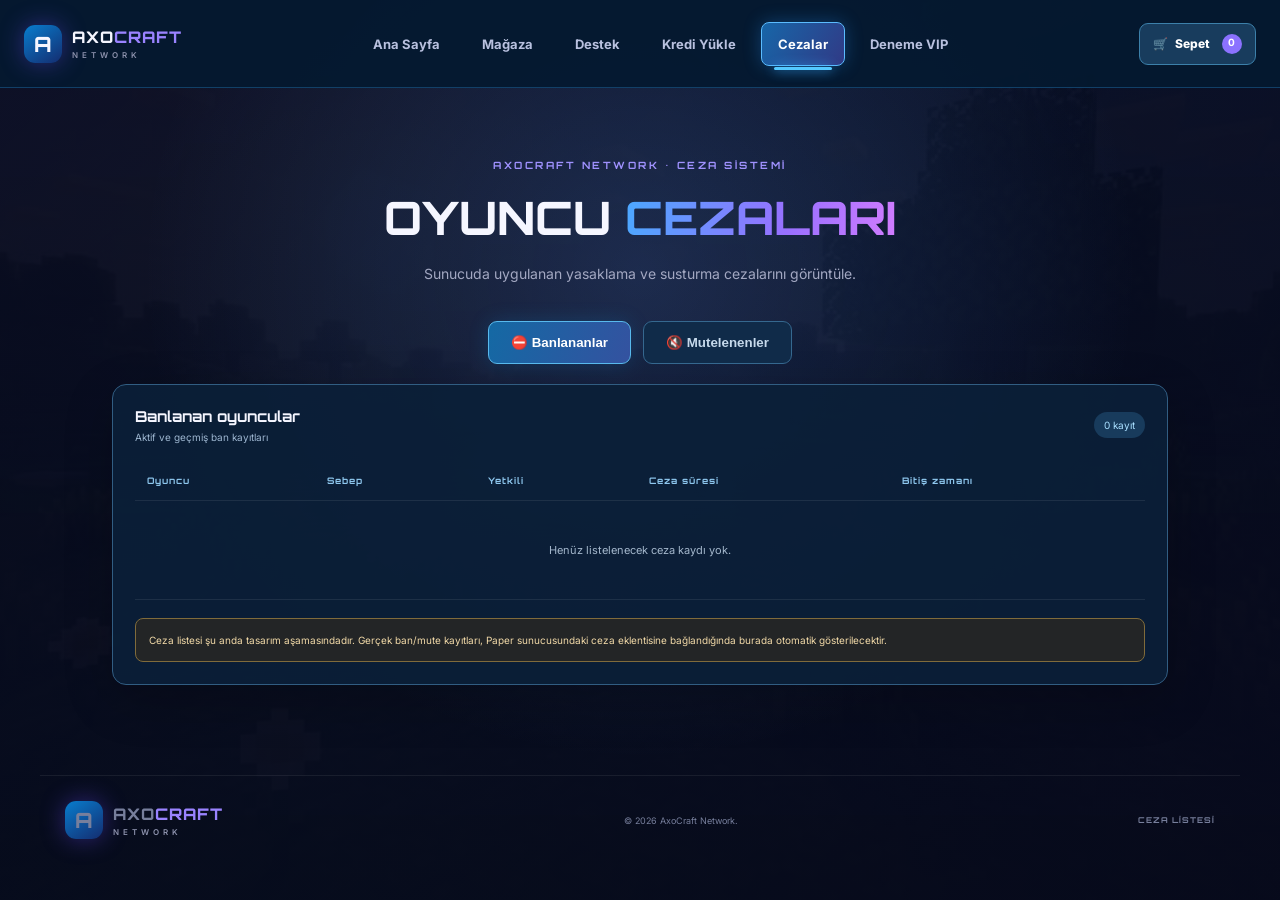
==== commit 2b39b8fa: "Add Deneme VIP to the shared AxoCraft navigation" ====
--- a/cezalar.html
+++ b/cezalar.html
@@ -1,6 +1,6 @@
 <!doctype html>
 <html lang="tr"><head><meta charset="utf-8"><meta name="viewport" content="width=device-width,initial-scale=1"><meta name="theme-color" content="#071b31"><title>AxoCraft • Cezalar</title><link href="https://fonts.googleapis.com/css2?family=Orbitron:wght@500;600;700;800&family=Inter:wght@400;500;600;700;800&display=swap" rel="stylesheet"><link rel="stylesheet" href="style.css?v=20261124-2"></head><body><div class="bg-scene"></div><div class="bg-shade"></div>
-<header class="topbar"><a class="brand" href="index.html"><span class="brand-mark">A</span><span>AXO<span class="accent">CRAFT</span><small>NETWORK</small></span></a><nav class="main-nav"><a class="nav-tab" href="index.html">Ana Sayfa</a><a class="nav-tab" href="magaza.html">Mağaza</a><a class="nav-tab" href="support.html">Destek</a><a class="nav-tab" href="kredi.html">Kredi Yükle</a><a class="nav-tab active" href="cezalar.html">Cezalar</a></nav><div class="nav-actions"><a class="cart-button" href="magaza.html#sepet">🛒 <span>Sepet</span><b id="headerCartCount" class="cart-count">0</b></a></div></header>
+<header class="topbar"><a class="brand" href="index.html"><span class="brand-mark">A</span><span>AXO<span class="accent">CRAFT</span><small>NETWORK</small></span></a><nav class="main-nav"><a class="nav-tab" href="index.html">Ana Sayfa</a><a class="nav-tab" href="magaza.html">Mağaza</a><a class="nav-tab" href="support.html">Destek</a><a class="nav-tab" href="kredi.html">Kredi Yükle</a><a class="nav-tab active" href="cezalar.html">Cezalar</a><a class="nav-tab" href="deneme-vip.html">Deneme VIP</a></nav><div class="nav-actions"><a class="cart-button" href="magaza.html#sepet">🛒 <span>Sepet</span><b id="headerCartCount" class="cart-count">0</b></a></div></header>
 <main class="punishments-page"><div class="section-heading"><span class="eyebrow">AXOCRAFT NETWORK • CEZA SİSTEMİ</span><h1>OYUNCU <span class="gradient">CEZALARI</span></h1><p>Sunucuda uygulanan yasaklama ve susturma cezalarını görüntüle.</p></div><div class="punishment-tabs"><button class="punishment-tab active" data-kind="bans">⛔ Banlananlar</button><button class="punishment-tab" data-kind="mutes">🔇 Mutelenenler</button></div><div class="punishment-panel"><div class="punishment-panel-head"><div><b id="punishmentTitle">Banlanan oyuncular</b><small id="punishmentDescription">Aktif ve geçmiş ban kayıtları</small></div><span class="punishment-count" id="punishmentCount">0 kayıt</span></div><div class="punishment-table-wrap"><table class="punishment-table"><thead><tr><th>Oyuncu</th><th>Sebep</th><th>Yetkili</th><th>Ceza süresi</th><th>Bitiş zamanı</th></tr></thead><tbody id="punishmentRows"><tr><td colspan="5" class="punishment-empty">Henüz listelenecek ceza kaydı yok.</td></tr></tbody></table></div><div class="punishment-note">Ceza listesi şu anda tasarım aşamasındadır. Gerçek ban/mute kayıtları, Paper sunucusundaki ceza eklentisine bağlandığında burada otomatik gösterilecektir.</div></div></main><footer><a class="brand" href="index.html"><span class="brand-mark">A</span><span>AXO<span class="accent">CRAFT</span><small>NETWORK</small></span></a><span>© 2026 AxoCraft Network.</span><span class="footer-note">CEZA LİSTESİ</span></footer>
 <script>
 const tabs=[...document.querySelectorAll("[data-kind]")];const title=document.getElementById("punishmentTitle"),desc=document.getElementById("punishmentDescription");tabs.forEach(tab=>tab.addEventListener("click",()=>{tabs.forEach(x=>x.classList.toggle("active",x===tab));const mute=tab.dataset.kind==="mutes";title.textContent=mute?"Mutelenen oyuncular":"Banlanan oyuncular";desc.textContent=mute?"Aktif ve geçmiş mute kayıtları":"Aktif ve geçmiş ban kayıtları";document.getElementById("punishmentRows").innerHTML='<tr><td colspan="5" class="punishment-empty">Henüz listelenecek ceza kaydı yok.</td></tr>';document.getElementById("punishmentCount").textContent="0 kayıt";}));let count=0;try{const c=JSON.parse(localStorage.getItem("axo_demo_cart")||"[]");count=c.reduce((n,x)=>n+(Number(x.qty)||1),0)}catch(e){}const badge=document.getElementById("headerCartCount");badge.textContent=count;badge.classList.toggle("has-items",count>0);
--- a/style.css
+++ b/style.css
@@ -127,3 +127,55 @@
 
 /* Punishment list page */
 .punishments-page{max-width:1100px;min-height:70vh;margin:0 auto;padding:65px 22px 90px}.punishments-page .section-heading h1{font:800 clamp(30px,5vw,46px) Orbitron;margin:15px 0}.punishment-tabs{display:flex;justify-content:center;gap:12px;margin:35px 0 20px}.punishment-tab{border:1px solid #35688f;background:#102b49;color:#c6d9eb;padding:13px 22px;border-radius:9px;font-weight:800;cursor:pointer}.punishment-tab.active{background:linear-gradient(110deg,#1469a4,#3452a0);border-color:#58b9ed;color:white;box-shadow:0 0 20px #148bda33}.punishment-panel{padding:22px;border:1px solid #315d82;border-radius:14px;background:#0b2038ed;box-shadow:0 15px 50px #0003}.punishment-panel-head{display:flex;justify-content:space-between;align-items:center;gap:12px;margin-bottom:18px}.punishment-panel-head b,.punishment-panel-head small{display:block}.punishment-panel-head b{font:700 15px Orbitron}.punishment-panel-head small{color:#9db6d0;font-size:10px;margin-top:5px}.punishment-count{padding:7px 10px;border-radius:20px;background:#183b5c;color:#a9dfff;font-size:10px}.punishment-table-wrap{overflow-x:auto}.punishment-table{width:100%;border-collapse:collapse;min-width:680px}.punishment-table th,.punishment-table td{padding:14px 12px;text-align:left;border-bottom:1px solid #ffffff14;font-size:11px}.punishment-table th{color:#8fc8ef;font:700 9px Orbitron;letter-spacing:1px}.punishment-empty{text-align:center!important;color:#a4b7cc;padding:42px!important}.punishment-note{margin-top:18px;padding:13px;border:1px solid #806b3b;border-radius:8px;background:#342b1b99;color:#f1d9a8;font-size:10px;line-height:1.6}@media(max-width:600px){.punishments-page{padding:40px 14px 65px}.punishment-tabs{gap:8px}.punishment-tab{flex:1;padding:12px 8px;font-size:11px}.punishment-panel{padding:15px}}
+
+/* AxoCraft eagle launch hero */
+.bg-scene{opacity:.52!important;background-image:url("Minecraft%20Landscape.jpeg")!important;background-size:cover!important;background-position:center 54%!important;filter:brightness(.78) saturate(.7)!important}
+.bg-scene:after{display:block!important;content:"";position:absolute;inset:0;background:linear-gradient(130deg,rgba(20,13,57,.78),rgba(5,30,72,.78) 48%,rgba(20,8,52,.82))!important}
+.bg-shade{background:radial-gradient(ellipse at 50% 30%,rgba(92,155,255,.18),transparent 55%),linear-gradient(180deg,rgba(7,12,36,.5),rgba(5,10,28,.72))!important}
+.reference-hero{position:relative;display:block!important;min-height:660px!important;max-width:100%!important;padding:24px 28px 30px!important;overflow:hidden!important;background:radial-gradient(ellipse at 50% 42%,rgba(83,143,255,.27),rgba(38,38,112,.18) 38%,rgba(5,18,46,.35) 75%)!important}
+.reference-hero:before{content:"";position:absolute;inset:0;pointer-events:none;background-image:radial-gradient(2px 2px at 8% 18%,#e6f5ffbb 50%,transparent 100%),radial-gradient(1.5px 1.5px at 22% 72%,#b9d9ffcc 50%,transparent 100%),radial-gradient(2px 2px at 78% 22%,#fff9 50%,transparent 100%),radial-gradient(1px 1px at 88% 65%,#b7d9ffcc 50%,transparent 100%),radial-gradient(2px 2px at 52% 12%,#fff9 50%,transparent 100%),radial-gradient(1px 1px at 65% 84%,#fff9 50%,transparent 100%);background-size:330px 260px,410px 330px,360px 290px,390px 310px,500px 370px,430px 350px;opacity:.9}
+.hero-meta{position:relative;z-index:3;display:flex;align-items:center;justify-content:space-between;max-width:1180px;margin:12px auto 0;padding:0 10px}
+.server-title,.server-version{display:flex;align-items:center;gap:12px;padding:12px 16px;border:1px solid #8abaff44;border-radius:10px;background:linear-gradient(120deg,#0c2455b8,#392d78a6);box-shadow:0 8px 30px #07142d55;backdrop-filter:blur(8px)}
+.server-title small,.server-version small{display:block;color:#b5c8f4;font:700 8px Inter;letter-spacing:1.8px;margin-bottom:5px}
+.server-title b,.server-version b{display:block;color:#fff;font:800 13px Orbitron;letter-spacing:1px}
+.meta-dot{width:9px;height:9px;border-radius:50%;background:#9b8cff;box-shadow:0 0 14px #b69cff}
+.server-version{display:block;text-align:right}
+.server-version b{font-size:14px;color:#e9e7ff}
+.hero-center{position:relative;z-index:2;min-height:455px;display:flex;flex-direction:column;align-items:center;justify-content:center;padding:5px 15px 45px}
+.reference-hero .hero-art.eagle-art{position:relative!important;inset:auto!important;transform:none!important;width:min(100%,390px)!important;height:290px!important;opacity:1!important;display:grid!important;place-items:center!important;margin:0 auto -6px!important;z-index:2!important}
+.reference-hero .eagle-image{width:100%;height:100%;max-height:300px;object-fit:contain;filter:drop-shadow(0 0 15px #54b8ff) drop-shadow(0 0 32px #6f55ff) drop-shadow(0 0 55px #e4d8ff55);animation:eagleFloat 5s ease-in-out infinite}
+.eagle-glow{position:absolute;width:65%;height:55%;border-radius:50%;background:radial-gradient(ellipse,#7c9eff55,transparent 70%);filter:blur(25px);z-index:-1}
+.reference-hero .hero-copy{position:relative!important;inset:auto!important;order:initial!important;max-width:650px!important;margin:0 auto!important;text-align:center!important}
+.reference-hero .hero-copy .eyebrow{font-size:9px;color:#c7d8ff}
+.reference-hero .hero-copy h1{font:800 clamp(32px,5vw,52px)/1.05 Orbitron;letter-spacing:2px;margin:10px 0 8px;text-shadow:0 0 28px #8f8aff77}
+.reference-hero .hero-copy>p{margin:0 auto!important;color:#d1dcf8;font-size:13px}
+.reference-hero .hero-actions{justify-content:center!important;margin:16px 0 10px}
+.reference-hero .hero-actions .primary{background:linear-gradient(110deg,#398dff,#7961ff 55%,#b37bff);box-shadow:0 0 25px #6f7aff66}
+.reference-hero .ip-line{justify-content:center!important;color:#f2f4ff;font:700 13px Orbitron;letter-spacing:1px}
+.copy-address{border:1px solid #a5a5ff66;background:#342c70aa;color:#dce4ff;padding:6px 9px;border-radius:6px;font:700 8px Inter;cursor:pointer}
+.launch-announcement{position:absolute;left:max(24px,calc((100% - 1180px)/2));bottom:24px;z-index:4;display:flex;align-items:center;gap:12px;width:min(360px,calc(100% - 40px));padding:11px 14px;border:1px solid #9c8bff66;border-radius:12px;background:linear-gradient(115deg,rgba(19,38,88,.94),rgba(54,35,103,.92));box-shadow:0 10px 36px #030b2499,0 0 25px #7b75ff22;backdrop-filter:blur(10px)}
+.launch-announcement img{width:48px;height:48px;object-fit:contain;filter:drop-shadow(0 0 9px #6fbaff)}
+.launch-announcement span{display:block;min-width:0}
+.launch-announcement small,.launch-announcement b,.launch-announcement em{display:block}
+.launch-announcement small{font:700 7px Inter;letter-spacing:1.4px;color:#b5c7ff;margin-bottom:5px}
+.launch-announcement b{font:800 11px Orbitron;color:#fff}
+.launch-announcement em{font:500 9px Inter;color:#c7d5f5;font-style:normal;margin-top:5px}
+.launch-announcement>i{margin-left:auto;color:#c6baff;font-style:normal}
+@keyframes eagleFloat{0%,100%{transform:translateY(0)}50%{transform:translateY(-8px)}}
+@media(max-width:800px){.reference-hero{min-height:650px!important;padding:18px 14px 24px!important}.hero-meta{padding:0;gap:10px}.server-title,.server-version{padding:10px 11px}.server-title b{font-size:10px}.server-version b{font-size:11px}.server-title small,.server-version small{font-size:7px}.hero-center{min-height:470px;padding:15px 0 60px}.reference-hero .hero-art.eagle-art{width:min(90%,330px)!important;height:255px!important}.reference-hero .eagle-image{max-height:260px}.launch-announcement{left:14px;bottom:15px;width:min(340px,calc(100% - 28px))}}
+@media(max-width:480px){.reference-hero{min-height:620px!important}.server-title,.server-version{gap:7px;padding:9px 8px}.server-title b{font-size:9px}.server-version b{font-size:10px}.hero-center{min-height:445px}.reference-hero .hero-art.eagle-art{height:225px!important}.reference-hero .hero-copy h1{font-size:34px}.launch-announcement{padding:9px 10px}.launch-announcement img{width:42px;height:42px}}
+
+
+/* Bottom-left launch announcement and selected navigation state */
+.main-nav .nav-tab{position:relative}
+.main-nav .nav-tab.active{background:linear-gradient(120deg,#1766a8,#313a86)!important;border-color:#5bbcff!important;box-shadow:0 0 18px #238be755!important}
+.main-nav .nav-tab.active:after{content:"";position:absolute;left:12px;right:12px;bottom:-5px;height:3px;border-radius:4px;background:#54c8ff;box-shadow:0 0 12px #35aaff}
+.announcement-bottom{display:flex;justify-content:flex-start;align-items:stretch;margin:30px 0 0}
+.announcements .section-heading{text-align:left}.announcements .section-heading p{margin-left:0}
+.announcement-bottom .launch-announcement{position:relative;left:auto;bottom:auto;width:min(650px,100%);min-height:150px;padding:20px 22px;gap:18px;border:1px solid #65baff88;border-radius:16px;background:linear-gradient(120deg,rgba(8,73,127,.97),rgba(32,48,120,.96) 55%,rgba(67,35,125,.95));box-shadow:0 14px 42px #03152c99,0 0 28px #299fff2b;backdrop-filter:blur(12px)}
+.announcement-bottom .launch-announcement img{width:86px;height:86px;flex:0 0 86px;object-fit:contain;filter:drop-shadow(0 0 14px #75caff)}
+.announcement-bottom .launch-announcement small,.announcement-bottom .launch-announcement b,.announcement-bottom .launch-announcement em{display:block}
+.announcement-bottom .launch-announcement small{font:800 9px Inter;letter-spacing:2px;color:#bde8ff;margin-bottom:9px}
+.announcement-bottom .launch-announcement b{font:800 clamp(14px,2vw,19px) Orbitron;line-height:1.45;color:#fff}
+.announcement-bottom .launch-announcement em{font:500 12px/1.75 Inter;color:#e0edff;margin-top:9px}
+@media(max-width:600px){.announcement-bottom .launch-announcement{padding:15px;gap:12px}.announcement-bottom .launch-announcement img{width:62px;height:62px;flex-basis:62px}.announcements .section-heading{text-align:left}}
